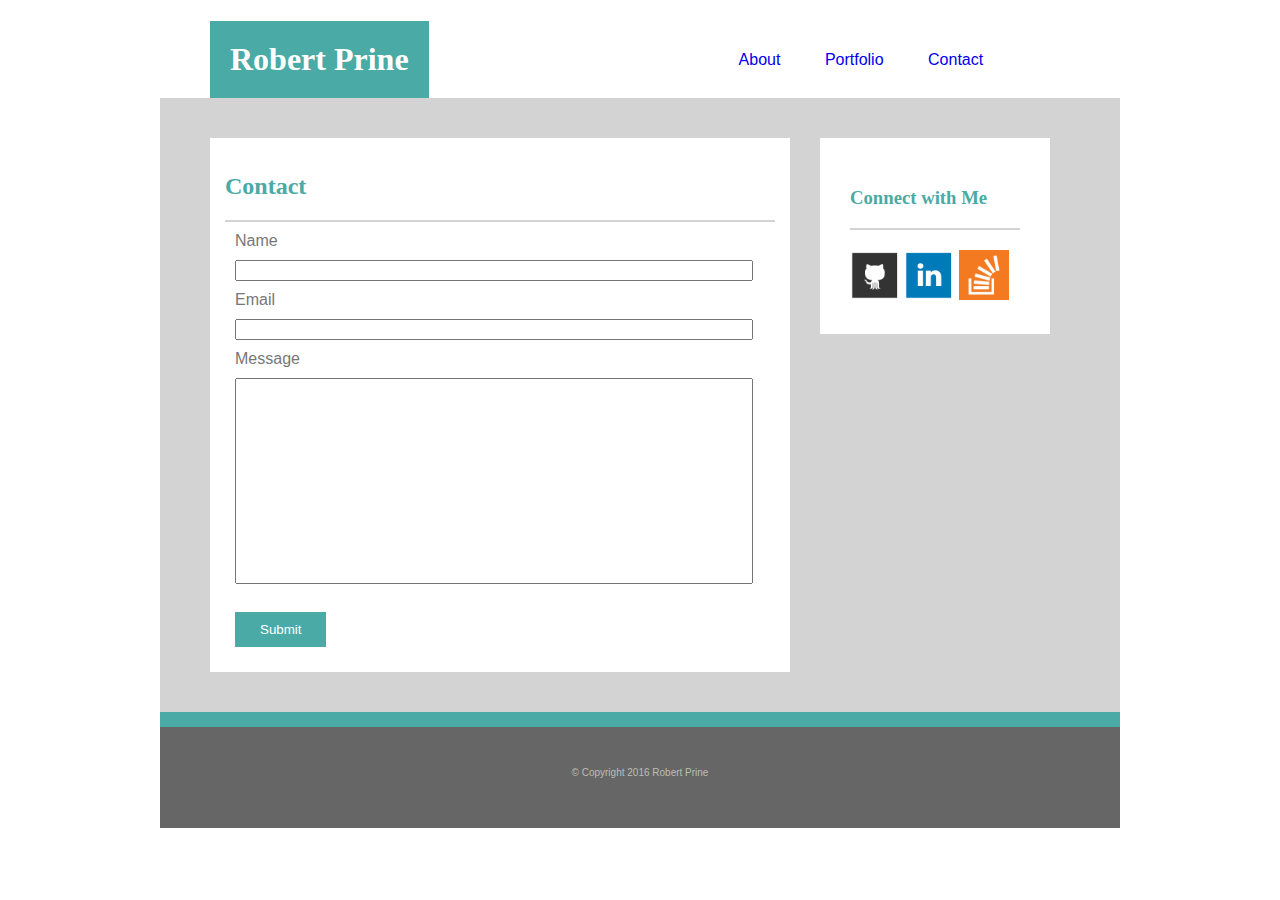
==== contact.html @ 5d4d479c "added dropdown menu for portfolio in header" ====
<!DOCTYPE html>
<html>
<head>
	<title>Contact Robert</title>
	<link rel="stylesheet" type="text/css" href="assets/css/style.css">
</head>
<body>
	<div id="page-wrap">
		<div id="header">
			<div id="mainHeader">
				<h1 id="name">Robert Prine</h1>
			</div>
			<div id="pageselect">
				<ul>
					<li><a href="index.html" class="pageLink" title="About Robert">About</a></li>
					<li>
					<div class="dropdown">
						<a href="portfolio.html" class="pageLink" title="Robert's Portfolio">Portfolio</a>
						<div class="dropdown-content">
							<a href="#" target="_blank" title="Hangman Project">Hangman Project</a>
							<a href="#" target="_blank" title="RPG Game Project">RPG Game Project</a>
							<a href="#" target="_blank" title="Trivia Game Project">Trivia Game Project</a>
							<a href="#" target="_blank" title="Rutgers Info Widget Project">Rutgers Info Widget Project</a>
							<a href="#" target="_blank" title="Rock Paper Scissors Project">Rock Paper Scissors Project</a>
						</div>
					</div>
				</li>
					<li><a href="contact.html" class="pageLink" title="Contact Robert">Contact</a></li>
				</ul>
			</div>
		</div>
		<div id="background">
			<div id="mainContent" class="content">
				<h2>Contact</h2>
				<div class="greyLine">
				</div>
				<form>
					Name<br>
					<input class="box" type="text" name="name"><br>
					Email<br>
					<input class="box" type="text" name="email"><br>
					Message<br>
					<input id="scroll" type="text" name="message"><br><br>
					<input id="submit" type="submit" value="Submit">
				</form>
			</div>
			<div id="sidebar" class="content">
				<h3>Connect with Me</h3>
				<div class="greyLine">
				</div>
				<a href="https://github.com/robertprine2" target="_blank"><img src="assets/images/githubicon.png" class="socialIcon" title="Robert's GitHub" alt="Robert's GitHub" style="width:50px;height:50px;"></a>
				<a href="http://www.linkedin.com/in/robertprine2" target="_blank"><img src="assets/images/linkedinicon.png" class="socialIcon" title="Robert's LinkedIn" alt="Robert's LinkedIn" style="width:50px;height:50px;"></a>
				<a href="#" target="_blank"><img src="assets/images/stackoverflowicon.png" class="socialIcon" title="Robert's Stack Overflow" alt="Robert's Stack Overflow" style="width:50px;height:50px;"></a>
			</div>
		</div>
	</div>
		<div id="tealLine">
		</div>
		<footer>
			<p id="copyright">&copy; Copyright 2016 Robert Prine</p>
		</footer>
</body>
</html>
---- assets/css/style.css ----
/*all pages*/

* {
	font-family: "Arial", "Helvetica Neue", Helvetica, sans-serif;
}

body {
	width: 960px;
	margin: 0 auto;
	height: 100%;
}

/* It seems as though this background image isn't working. :( 
	Also merge this with above body tag.
body {
	background-image: url("greybackground.png");
}
*/

.wrapper {
	min-height: 100%;
	height: auto !important;
	height: 100%;
	margin: 0 auto -101px;
}

h1 {
	background-color: #4aaaa5;
	color: white;
	height: 100;
	width: 500;
	font-family: "Georgia", Times, Times New Roman, serif;
}

ul {
	list-style-type: none;
}

li {
	display: inline;
	margin: 5px;
	padding: 15px;
	color: #777777;
}

.dropdown {
    position: relative;
    display: inline-block;
}

.dropdown-content {
    display: none;
    position: absolute;
    background-color: #f9f9f9;
    min-width: 160px;
    box-shadow: 0px 8px 16px 0px rgba(0,0,0,0.2);
}

.dropdown-content a {
    color: black;
    padding: 12px 16px;
    text-decoration: none;
    display: block;
}

.dropdown-content a:hover {
	background-color: #f1f1f1;
}

.dropdown:hover .dropdown-content {
    display: block;
}

h2 {
	color: #4aaaa5;
	font-family: "Georgia", Times, Times New Roman, serif;
}

h3 {
	color: #4aaaa5;
	font-family: "Georgia", Times, Times New Roman, serif;
}

a:hover {
	color: orange;
}

p {
	color: #777777;
}

#mainHeader {
	background-color: #ffffff;
	border-color: #cccccc;
	display: inline;
	overflow: auto;
}

#name {
	float: left;
	padding: 20px;
	margin-left: 50px;
	margin-bottom: 0;
}

#pageselect {
	float: left;
	margin-left: 250px;
	margin-top: 35px;
	text-align: right;
	height: 50px;
}

.pageLink {
	text-decoration: none;
}

.content {
	background-color: #ffffff;
	border-color: #dddddd;
}

/* I couldn't get the subtle backgrounds to work right with: 
background-image:url(assets/images/greybackground.png);*/

#background {
	clear: both;
	overflow: auto;
	background: lightgrey;
}

/*Is 650px the total width including margins? Otherwise it is too long to fit next to eachother.*/

#mainContent {
	width: 550px;
	float: left;
	margin: 40px 10px 40px 50px;
	padding: 15px;
}

.greyLine {
	background: lightgrey;
	height: 2px;
}

#sidebar {
	float: left;
	margin-left: 20px;
	margin-top: 40px;
	padding: 30px;
	width: 170px;
}

.socialIcon {
	margin-top: 20px;
}

.socialIcon:hover{
	-webkit-transform:scale(1.5); 
    -moz-transform:scale(1.5); 
    -ms-transform:scale(1.5); 
    -o-transform:scale(1.5); 
     transform:scale(1.5);
     z-index: +10;
}

#tealLine {
	background-color: #4aaaa5;
	height: 15px;
}

.push {
	height: 101px;
	clear: both;
}

footer {
	clear: both;
	background-color: #666666;
	height: 101px;
}

#copyright {
	color: #B9BFB6;
	text-align: center;
	margin-top: 0px;
	padding: 40px;
	font-size: 10px;
}

/*index.html*/

#familypic {
	clear: both;
	float: left;
	margin: 20px;

}


/*portfolio.html*/

.heading {
	background-color: rgba(74, 170, 165, 0.7);
	color: white;
	font-family: "Georgia", Times, Times New Roman, serif;
	position: absolute;
	top: 75px;
	left: 0;
	width: 100%;
	padding: 10px;
	text-align: center;
}

.image {
	width: 205px;
	position: relative;
	float: left;
	margin: 30px;
	transition: all 1s ease;
}

.image:hover {
	-webkit-transform:scale(2); 
    -moz-transform:scale(2); 
    -ms-transform:scale(2); 
    -o-transform:scale(2); 
     transform:scale(2);
     z-index: +10;
}


/*contact.html*/

form {
	color: #777777;
	margin: 10px;
}

.box {
	width: 510px;
	margin: 10px 0px 10px 0px;
}

#scroll {
	height: 200px;
	width: 510px;
	margin: 10px 0px 10px 0px;
	overflow: scroll;
}

#submit {
	background-color: #4aaaa5;
	color: white;
	border: 0;
	padding: 10px 25px 10px 25px;
}
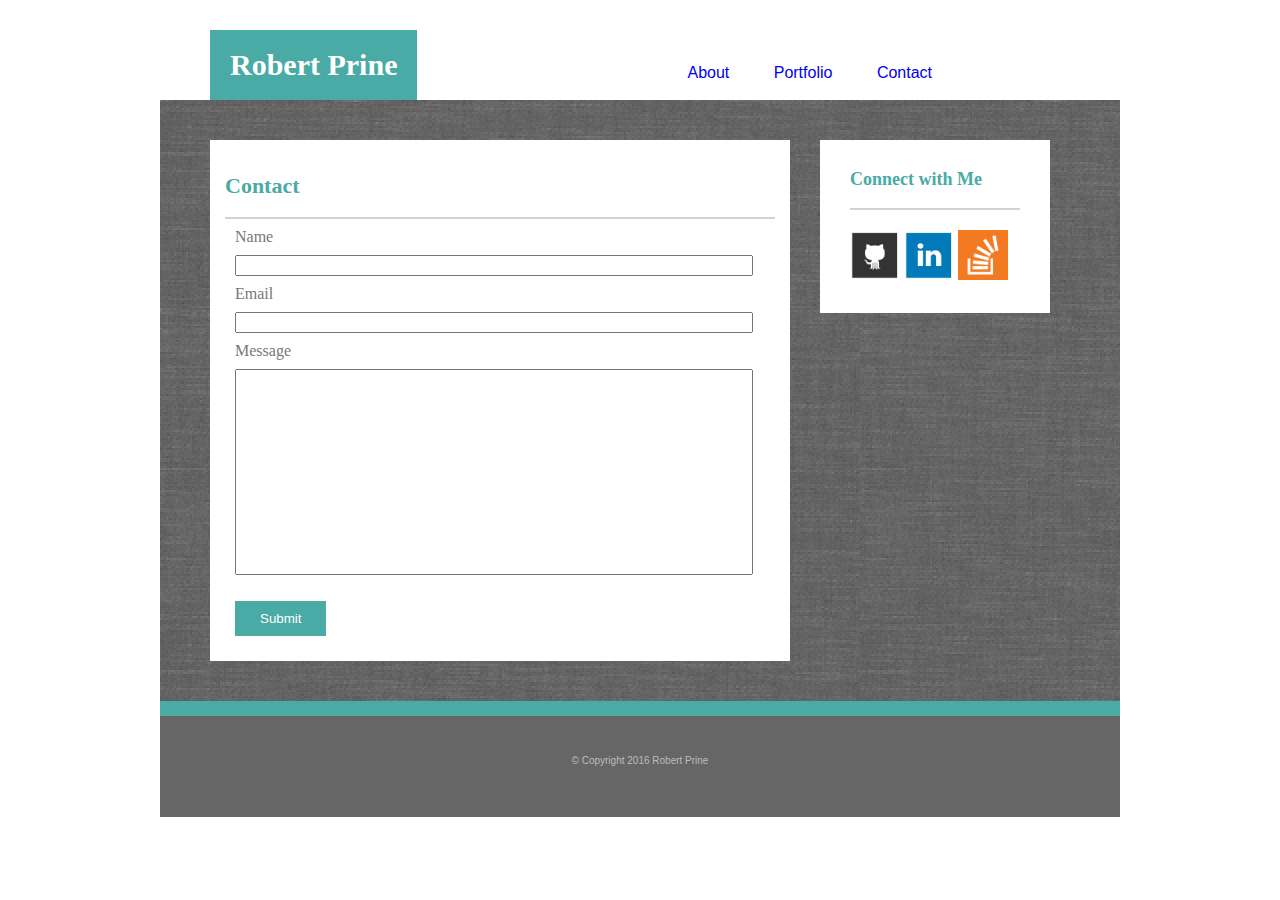
==== commit 793d018a: "Modified code to work with reset.css for index.html" ====
--- a/contact.html
+++ b/contact.html
@@ -2,6 +2,7 @@
 <html>
 <head>
 	<title>Contact Robert</title>
+	<link rel="stylesheet" type="text/css" href="assets/css/reset.css">
 	<link rel="stylesheet" type="text/css" href="assets/css/style.css">
 </head>
 <body>
@@ -50,7 +51,7 @@
 				</div>
 				<a href="https://github.com/robertprine2" target="_blank"><img src="assets/images/githubicon.png" class="socialIcon" title="Robert's GitHub" alt="Robert's GitHub" style="width:50px;height:50px;"></a>
 				<a href="http://www.linkedin.com/in/robertprine2" target="_blank"><img src="assets/images/linkedinicon.png" class="socialIcon" title="Robert's LinkedIn" alt="Robert's LinkedIn" style="width:50px;height:50px;"></a>
-				<a href="#" target="_blank"><img src="assets/images/stackoverflowicon.png" class="socialIcon" title="Robert's Stack Overflow" alt="Robert's Stack Overflow" style="width:50px;height:50px;"></a>
+				<a href="http://stackoverflow.com/users/6153599/robert-prine" target="_blank"><img src="assets/images/stackoverflowicon.png" class="socialIcon" title="Robert's Stack Overflow" alt="Robert's Stack Overflow" style="width:50px;height:50px;"></a>
 			</div>
 		</div>
 	</div>
--- a/assets/css/style.css
+++ b/assets/css/style.css
@@ -1,7 +1,20 @@
 /*all pages*/
 
+	/*This needs to be added since the reset messes up my html bold/italic*/
+
+strong, b, strong *, b * {
+	font-weight: bold;
+}
+	/*This needs to be added since the reset messes up my html bold/italic*/
+
+em, i, em *, i * {
+	font-style: italic;
+}
+
+/*This isn't working!!!!*/
+
 * {
-	font-family: "Arial", "Helvetica Neue", Helvetica, sans-serif;
+	font-family: 'Arial', 'Helvetica Neue', Helvetica, sans-serif;
 }
 
 body {
@@ -9,13 +22,6 @@
 	margin: 0 auto;
 	height: 100%;
 }
-
-/* It seems as though this background image isn't working. :( 
-	Also merge this with above body tag.
-body {
-	background-image: url("greybackground.png");
-}
-*/
 
 .wrapper {
 	min-height: 100%;
@@ -27,8 +33,6 @@
 h1 {
 	background-color: #4aaaa5;
 	color: white;
-	height: 100;
-	width: 500;
 	font-family: "Georgia", Times, Times New Roman, serif;
 }
 
@@ -73,11 +77,17 @@
 
 h2 {
 	color: #4aaaa5;
+	font-size: 22px;
+	font-weight: bold;
+	margin: 20px 0px 20px 0px;
 	font-family: "Georgia", Times, Times New Roman, serif;
 }
 
 h3 {
 	color: #4aaaa5;
+	font-size: 18px;
+	font-weight: bold;
+	margin-bottom: 20px;
 	font-family: "Georgia", Times, Times New Roman, serif;
 }
 
@@ -87,6 +97,8 @@
 
 p {
 	color: #777777;
+	margin: 20px;
+	font-family: 'Arial', 'Helvetica Neue', Helvetica, sans-serif;
 }
 
 #mainHeader {
@@ -101,14 +113,19 @@
 	padding: 20px;
 	margin-left: 50px;
 	margin-bottom: 0;
+	margin-top: 30px;
+	font-size: 30px;
+	font-weight: bold;
 }
 
 #pageselect {
 	float: left;
 	margin-left: 250px;
-	margin-top: 35px;
+	margin-top: 65px;
 	text-align: right;
-	height: 50px;
+	height: 25px;
+	font-size: 16px;
+	font-family: 'Arial', 'Helvetica Neue', Helvetica, sans-serif;
 }
 
 .pageLink {
@@ -120,13 +137,10 @@
 	border-color: #dddddd;
 }
 
-/* I couldn't get the subtle backgrounds to work right with: 
-background-image:url(assets/images/greybackground.png);*/
-
 #background {
 	clear: both;
 	overflow: auto;
-	background: lightgrey;
+	background-image: url(../images/greybackground.png);
 }
 
 /*Is 650px the total width including margins? Otherwise it is too long to fit next to eachother.*/
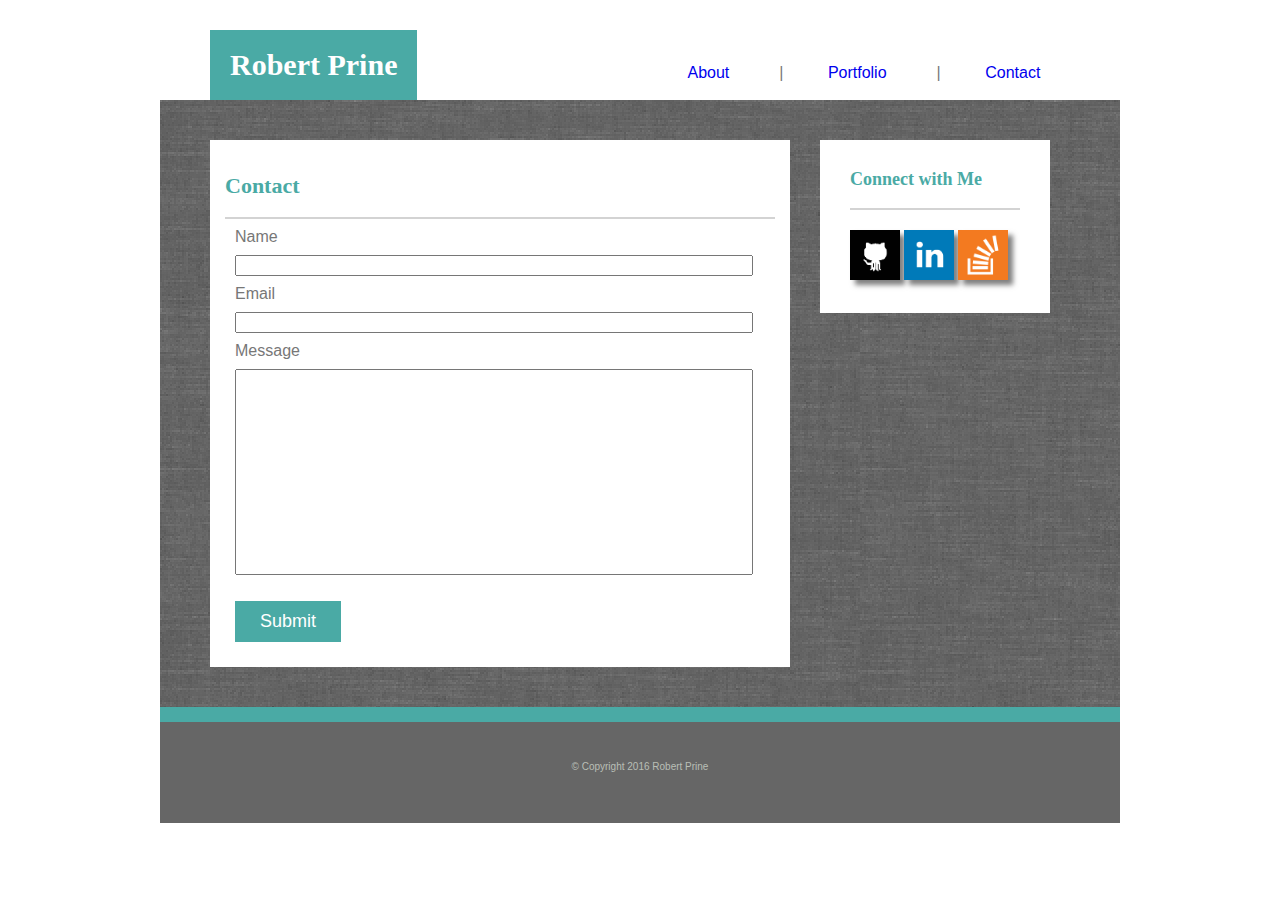
==== commit 1b52bf63: "fixed social icons and added box shadow" ====
--- a/contact.html
+++ b/contact.html
@@ -13,7 +13,7 @@
 			</div>
 			<div id="pageselect">
 				<ul>
-					<li><a href="index.html" class="pageLink" title="About Robert">About</a></li>
+					<li><a href="index.html" class="pageLink" title="About Robert">About</a><span class="verticleLine">|</span></li>
 					<li>
 					<div class="dropdown">
 						<a href="portfolio.html" class="pageLink" title="Robert's Portfolio">Portfolio</a>
@@ -24,7 +24,7 @@
 							<a href="#" target="_blank" title="Rutgers Info Widget Project">Rutgers Info Widget Project</a>
 							<a href="#" target="_blank" title="Rock Paper Scissors Project">Rock Paper Scissors Project</a>
 						</div>
-					</div>
+					</div><span class="verticleLine">|</span>
 				</li>
 					<li><a href="contact.html" class="pageLink" title="Contact Robert">Contact</a></li>
 				</ul>
--- a/assets/css/style.css
+++ b/assets/css/style.css
@@ -128,6 +128,13 @@
 	font-family: 'Arial', 'Helvetica Neue', Helvetica, sans-serif;
 }
 
+/* IT WON'T LET ME MAKE A CLASS IN THE SPAN. Vertical lines between nav bar links*/
+
+span {
+	color: #777777;
+	margin-left: 50px;
+}
+
 .pageLink {
 	text-decoration: none;
 }
@@ -141,6 +148,12 @@
 	clear: both;
 	overflow: auto;
 	background-image: url(../images/greybackground.png);
+}
+
+img {
+	-webkit-box-shadow: 5px 5px 5px 0px rgba(0,0,0,0.50);
+	-moz-box-shadow: 5px 5px 5px 0px rgba(0,0,0,0.50);
+	box-shadow: 5px 5px 5px 0px rgba(0,0,0,0.50);
 }
 
 /*Is 650px the total width including margins? Otherwise it is too long to fit next to eachother.*/
@@ -219,8 +232,8 @@
 	color: white;
 	font-family: "Georgia", Times, Times New Roman, serif;
 	position: absolute;
-	top: 75px;
-	left: 0;
+	top: 95px;
+	left: -20px;
 	width: 100%;
 	padding: 10px;
 	text-align: center;
@@ -249,6 +262,7 @@
 form {
 	color: #777777;
 	margin: 10px;
+	font-family: 'Arial', 'Helvetica Neue', Helvetica, sans-serif;
 }
 
 .box {
@@ -268,4 +282,6 @@
 	color: white;
 	border: 0;
 	padding: 10px 25px 10px 25px;
+	font-size: 18px;
+	cursor: pointer;
 }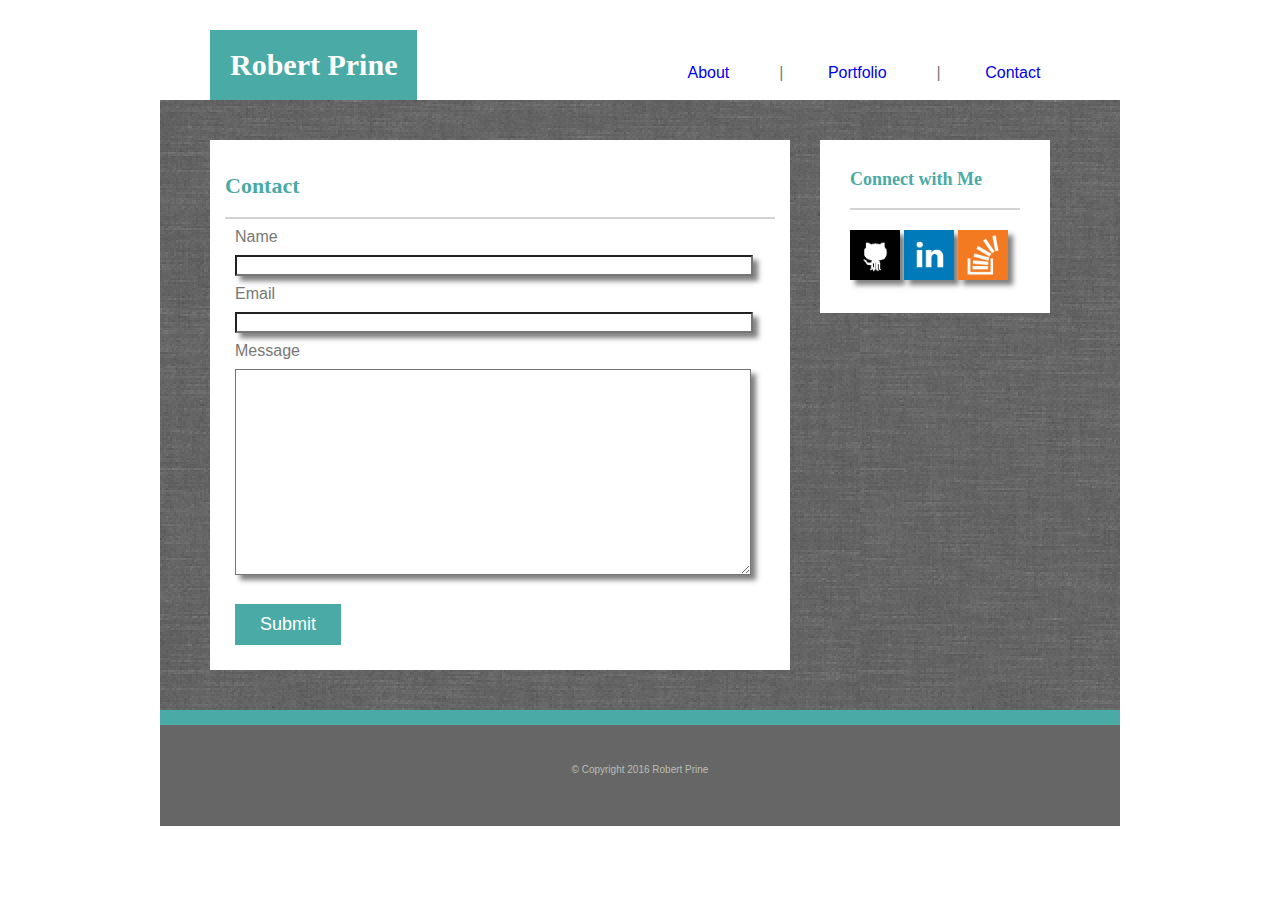
==== commit 26b4a1a0: "Fixed the message box in contact.html" ====
--- a/contact.html
+++ b/contact.html
@@ -41,7 +41,7 @@
 					Email<br>
 					<input class="box" type="text" name="email"><br>
 					Message<br>
-					<input id="scroll" type="text" name="message"><br><br>
+					<textarea id="scroll" type="text" name="message" cols="30" rows="8"></textarea><br><br>
 					<input id="submit" type="submit" value="Submit">
 				</form>
 			</div>
--- a/assets/css/style.css
+++ b/assets/css/style.css
@@ -268,6 +268,9 @@
 .box {
 	width: 510px;
 	margin: 10px 0px 10px 0px;
+	-webkit-box-shadow: 5px 5px 5px 0px rgba(0,0,0,0.50);
+	-moz-box-shadow: 5px 5px 5px 0px rgba(0,0,0,0.50);
+	box-shadow: 5px 5px 5px 0px rgba(0,0,0,0.50);
 }
 
 #scroll {
@@ -275,6 +278,9 @@
 	width: 510px;
 	margin: 10px 0px 10px 0px;
 	overflow: scroll;
+	-webkit-box-shadow: 5px 5px 5px 0px rgba(0,0,0,0.50);
+	-moz-box-shadow: 5px 5px 5px 0px rgba(0,0,0,0.50);
+	box-shadow: 5px 5px 5px 0px rgba(0,0,0,0.50);
 }
 
 #submit {
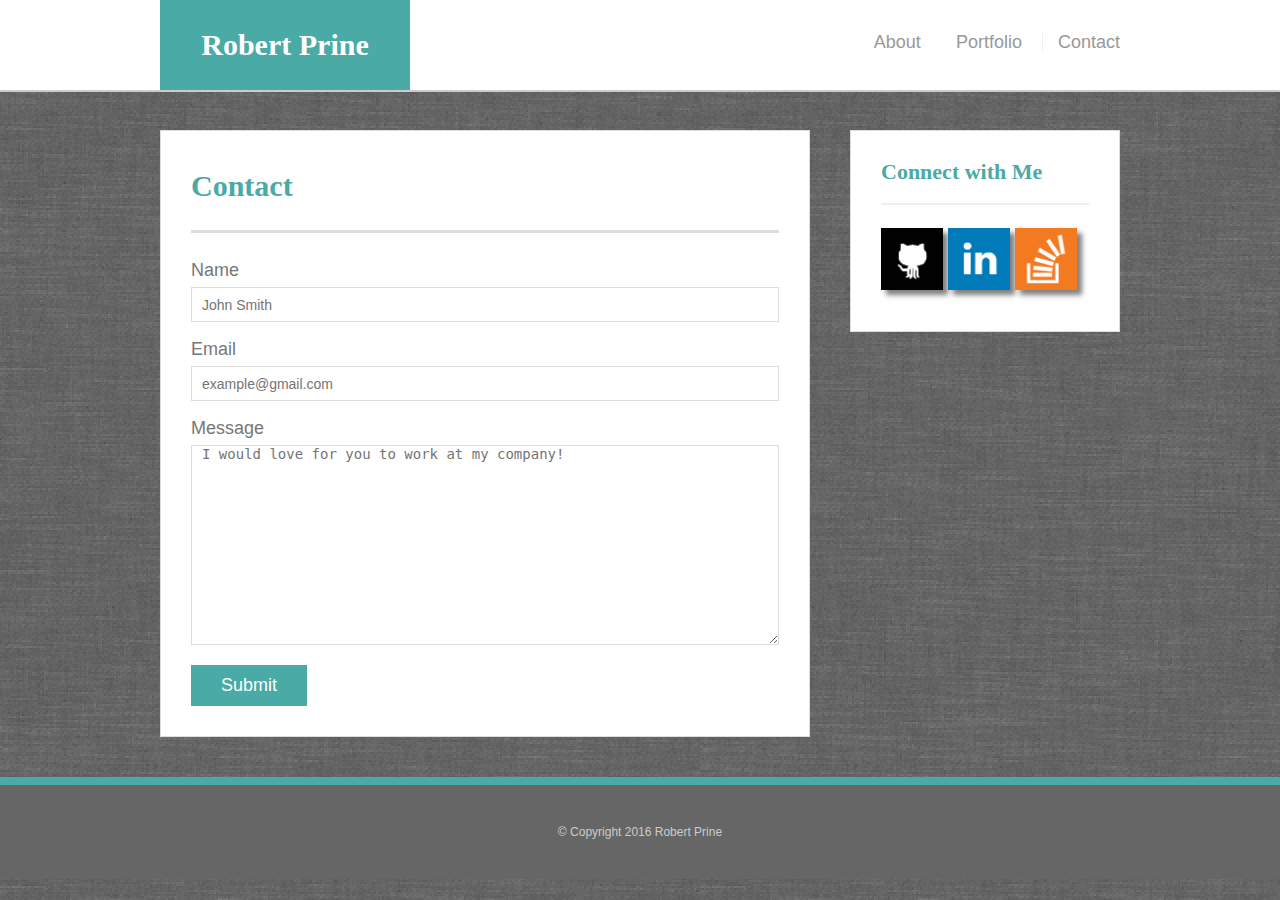
==== commit bd4ca6dd: "updated code to help when we make it responsive" ====
--- a/contact.html
+++ b/contact.html
@@ -1,64 +1,73 @@
-<!DOCTYPE html>
+<!doctype html>
 <html>
 <head>
-	<title>Contact Robert</title>
+	<meta charset="UTF-8">
+	<title>Contact | Robert Prine</title>
 	<link rel="stylesheet" type="text/css" href="assets/css/reset.css">
 	<link rel="stylesheet" type="text/css" href="assets/css/style.css">
 </head>
 <body>
-	<div id="page-wrap">
-		<div id="header">
-			<div id="mainHeader">
-				<h1 id="name">Robert Prine</h1>
-			</div>
-			<div id="pageselect">
-				<ul>
-					<li><a href="index.html" class="pageLink" title="About Robert">About</a><span class="verticleLine">|</span></li>
-					<li>
-					<div class="dropdown">
+
+	<header id="masthead">
+		<div class="container">
+			<a href="index.html" id="logo">Robert Prine</a>
+			<nav>
+				<a href="index.html" title="Robert's Portfolio">About</a>
+				<div class="dropdown">
 						<a href="portfolio.html" class="pageLink" title="Robert's Portfolio">Portfolio</a>
 						<div class="dropdown-content">
-							<a href="#" target="_blank" title="Hangman Project">Hangman Project</a>
-							<a href="#" target="_blank" title="RPG Game Project">RPG Game Project</a>
-							<a href="#" target="_blank" title="Trivia Game Project">Trivia Game Project</a>
-							<a href="#" target="_blank" title="Rutgers Info Widget Project">Rutgers Info Widget Project</a>
-							<a href="#" target="_blank" title="Rock Paper Scissors Project">Rock Paper Scissors Project</a>
+							<a href="dust.html" target="_blank" title="Hangman Project">Hangman Project</a>
+							<a href="dust.html" target="_blank" title="RPG Game Project">RPG Game Project</a>
+							<a href="dust.html" target="_blank" title="Trivia Game Project">Trivia Game Project</a>
+							<a href="dust.html" target="_blank" title="Rutgers Info Widget Project">Rutgers Info Widget Project</a>
+							<a href="dust.html" target="_blank" title="Rock Paper Scissors Project">Rock Paper Scissors Project</a>
 						</div>
-					</div><span class="verticleLine">|</span>
-				</li>
-					<li><a href="contact.html" class="pageLink" title="Contact Robert">Contact</a></li>
+					</div>
+				<a href="contact.html" title="Contact Robert">Contact</a>
+			</nav>
+		</div>
+	</header>
+
+	<div id="main-container" class="container">
+		<section class="main-section">
+			<h1>Contact</h1>
+
+			<form id="contact-form">
+				<ul>
+					<li>
+						<label for="name">Name</label>
+						<input type="text" id="name" name="name" placeholder="John Smith" required="required">
+					</li>
+					<li>
+						<label for="email">Email</label>
+						<input type="email" id="email" name="email" placeholder="example@gmail.com" required="required">
+					</li>
+					<li>
+						<label for="message">Message</label>
+						<textarea id="message" name="message" placeholder="I would love for you to work at my company!" required="required"></textarea>
+					</li>
 				</ul>
+				<input type="submit">
+			</form>
+
+		</section>
+
+		<section class="sidebar">
+			<div id="connect">
+				<h2>Connect with Me</h2>
+
+				<a href="https://github.com/robertprine2" target="_blank"><img src="assets/images/githubicon.png" class="social" title="Robert's GitHub" alt="Robert's GitHub"></a>
+				<a href="http://www.linkedin.com/in/robertprine2" target="_blank"><img src="assets/images/linkedinicon.png" class="social" title="Robert's LinkedIn" alt="Robert's LinkedIn></a>
+				<a href="http://stackoverflow.com/users/6153599/robert-prine" target="_blank"><img src="assets/images/stackoverflowicon.png" class="social" title="Robert's Stack Overflow" alt="Robert's Stack Overflow"></a>
+
 			</div>
+		</section>
+	</div>
+
+	<footer>
+		<div class="container">
+			&copy; Copyright 2016 Robert Prine
 		</div>
-		<div id="background">
-			<div id="mainContent" class="content">
-				<h2>Contact</h2>
-				<div class="greyLine">
-				</div>
-				<form>
-					Name<br>
-					<input class="box" type="text" name="name"><br>
-					Email<br>
-					<input class="box" type="text" name="email"><br>
-					Message<br>
-					<textarea id="scroll" type="text" name="message" cols="30" rows="8"></textarea><br><br>
-					<input id="submit" type="submit" value="Submit">
-				</form>
-			</div>
-			<div id="sidebar" class="content">
-				<h3>Connect with Me</h3>
-				<div class="greyLine">
-				</div>
-				<a href="https://github.com/robertprine2" target="_blank"><img src="assets/images/githubicon.png" class="socialIcon" title="Robert's GitHub" alt="Robert's GitHub" style="width:50px;height:50px;"></a>
-				<a href="http://www.linkedin.com/in/robertprine2" target="_blank"><img src="assets/images/linkedinicon.png" class="socialIcon" title="Robert's LinkedIn" alt="Robert's LinkedIn" style="width:50px;height:50px;"></a>
-				<a href="http://stackoverflow.com/users/6153599/robert-prine" target="_blank"><img src="assets/images/stackoverflowicon.png" class="socialIcon" title="Robert's Stack Overflow" alt="Robert's Stack Overflow" style="width:50px;height:50px;"></a>
-			</div>
-		</div>
-	</div>
-		<div id="tealLine">
-		</div>
-		<footer>
-			<p id="copyright">&copy; Copyright 2016 Robert Prine</p>
-		</footer>
+	</footer>
 </body>
 </html>--- a/assets/css/style.css
+++ b/assets/css/style.css
@@ -1,4 +1,10 @@
-/*all pages*/
+body {
+	background: url("../images/greybackground.png");
+	font-size: 18px;
+	line-height: 34px;
+	font-family: 'Arial', 'Helvetica Neue', Helvetica, sans-serif;
+	color: #777;
+}
 
 	/*This needs to be added since the reset messes up my html bold/italic*/
 
@@ -11,40 +17,99 @@
 	font-style: italic;
 }
 
-/*This isn't working!!!!*/
-
 * {
-	font-family: 'Arial', 'Helvetica Neue', Helvetica, sans-serif;
-}
-
-body {
-	width: 960px;
+	box-sizing: border-box;
+}
+
+/*general*/
+
+.container {
+	width: 100%;
+	max-width: 960px;
 	margin: 0 auto;
-	height: 100%;
-}
-
-.wrapper {
-	min-height: 100%;
-	height: auto !important;
-	height: 100%;
-	margin: 0 auto -101px;
+	clear: both;
+}
+
+h1, 
+h2,
+h3,
+p {
+	margin-bottom: 20px;
+}
+
+p:last-child {
+	margin-bottom: 0;
+}
+
+h1, h2, h3 {
+	font-family: 'Georgia', Times, Times New Roman, serif;
+	font-weight: 700;
+	color: #4aaaa5;
 }
 
 h1 {
-	background-color: #4aaaa5;
-	color: white;
-	font-family: "Georgia", Times, Times New Roman, serif;
-}
-
-ul {
-	list-style-type: none;
-}
-
-li {
-	display: inline;
-	margin: 5px;
-	padding: 15px;
-	color: #777777;
+	font-size: 30px;
+	line-height: 49px;
+	border-bottom: 3px solid #ddd;
+	padding-bottom: 20px;
+}
+
+h2,
+h3 {
+	font-size: 22px;
+}
+
+a:hover {
+	color: orange;
+}
+
+img {
+	transition: all 1s ease;
+	-webkit-box-shadow: 5px 5px 5px 0px rgba(0,0,0,0.50);
+	-moz-box-shadow: 5px 5px 5px 0px rgba(0,0,0,0.50);
+	box-shadow: 5px 5px 5px 0px rgba(0,0,0,0.50);
+}
+
+/*header*/
+
+#masthead {
+	background: #fff;
+	margin: 0 0 30px;
+	z-index: 99;
+	color: #fff;
+/*I took out overflow: auto; Is that going to affect the site down the road? */
+	border-bottom: 2px solid #ccc;
+	position: fixed;
+	width: 100%;
+}
+#logo {
+	width: 250px;
+	height: 90px;
+	background: #4aaaa5;
+	float: left;
+	font-family: 'Georgia', Times, Times New Roman, serif;
+	text-align: center;
+	line-height: 90px;
+	color: #fff;
+	font-weight: 700;
+	font-size: 30px;
+	text-decoration: none;
+}
+nav {
+	float: right;
+	margin-top: 25px;
+}
+nav a {
+	color: #999;
+	text-decoration: none;
+	margin-left: 15px;
+	display: inline-block;
+	border-left: 1px solid #efefef;
+	padding-left: 15px;
+	line-height: 18px;
+}
+nav a:first-child {
+	border-left: 0 none;
 }
 
 .dropdown {
@@ -75,114 +140,48 @@
     display: block;
 }
 
-h2 {
-	color: #4aaaa5;
-	font-size: 22px;
-	font-weight: bold;
-	margin: 20px 0px 20px 0px;
-	font-family: "Georgia", Times, Times New Roman, serif;
-}
-
-h3 {
-	color: #4aaaa5;
-	font-size: 18px;
-	font-weight: bold;
+/*footer*/
+
+footer {
+	background: #666;
+	color: #fff;
+	padding: 30px 0;
+	clear: both;
+	border-top: 8px solid #4aaaa5;
+	color: #ccc;
+	font-size: 12px;
+	text-align: center;
+}
+
+/*sidebar*/
+
+.sidebar {
+	background: #fff;
+	padding: 30px;
+	width: 100%;
+	max-width: 270px;
+	float: right;
+	border: 1px solid #ddd;
 	margin-bottom: 20px;
-	font-family: "Georgia", Times, Times New Roman, serif;
-}
-
-a:hover {
-	color: orange;
-}
-
-p {
-	color: #777777;
-	margin: 20px;
-	font-family: 'Arial', 'Helvetica Neue', Helvetica, sans-serif;
-}
-
-#mainHeader {
-	background-color: #ffffff;
-	border-color: #cccccc;
-	display: inline;
-	overflow: auto;
-}
-
-#name {
-	float: left;
-	padding: 20px;
-	margin-left: 50px;
-	margin-bottom: 0;
-	margin-top: 30px;
-	font-size: 30px;
-	font-weight: bold;
-}
-
-#pageselect {
-	float: left;
-	margin-left: 250px;
-	margin-top: 65px;
-	text-align: right;
-	height: 25px;
-	font-size: 16px;
-	font-family: 'Arial', 'Helvetica Neue', Helvetica, sans-serif;
-}
-
-/* IT WON'T LET ME MAKE A CLASS IN THE SPAN. Vertical lines between nav bar links*/
-
-span {
-	color: #777777;
-	margin-left: 50px;
-}
-
-.pageLink {
-	text-decoration: none;
-}
-
-.content {
-	background-color: #ffffff;
-	border-color: #dddddd;
-}
-
-#background {
-	clear: both;
-	overflow: auto;
-	background-image: url(../images/greybackground.png);
-}
-
-img {
-	-webkit-box-shadow: 5px 5px 5px 0px rgba(0,0,0,0.50);
-	-moz-box-shadow: 5px 5px 5px 0px rgba(0,0,0,0.50);
-	box-shadow: 5px 5px 5px 0px rgba(0,0,0,0.50);
-}
-
-/*Is 650px the total width including margins? Otherwise it is too long to fit next to eachother.*/
-
-#mainContent {
-	width: 550px;
-	float: left;
-	margin: 40px 10px 40px 50px;
-	padding: 15px;
-}
-
-.greyLine {
-	background: lightgrey;
-	height: 2px;
-}
-
-#sidebar {
-	float: left;
-	margin-left: 20px;
-	margin-top: 40px;
-	padding: 30px;
-	width: 170px;
-}
-
-.socialIcon {
-	margin-top: 20px;
-}
-
-.socialIcon:hover{
+}
+h3,
+.sidebar h2 {
+	border-bottom: 2px solid #eee;
+	padding-bottom: 20px;
+	margin-bottom: 15px;
+	line-height: 22px;
+}
+.social {
+	width: 62px;
+	height: 62px;
+	margin-top: 8px;
+	margin-right: 5px;
+}
+.social:last-child {
+	margin-right: 0;
+}
+
+.social:hover{
 	-webkit-transform:scale(1.5); 
     -moz-transform:scale(1.5); 
     -ms-transform:scale(1.5); 
@@ -191,103 +190,113 @@
      z-index: +10;
 }
 
-#tealLine {
-	background-color: #4aaaa5;
-	height: 15px;
-}
-
-.push {
-	height: 101px;
+/*main*/
+
+#main-container {
+	padding-top: 130px;
+}
+.main-section {
+	background: #fff;
+	padding: 30px;
+	margin: 0 0 40px 0;
+	width: 100%;
+	max-width: 650px;
+	float: left;
+	border: 1px solid #ddd;
+}
+
+/*portfolio page*/
+
+.work {
+	width: 274px;
+	overflow: auto;
+	position: relative;
+	float: left;
+	margin: 20px 0 25px;
+}
+.work:nth-child(even) {
+	margin-right: 40px;
+}
+.work img {
+	width: 100%;
+	border: 0 none;
+	margin: 20px;
+	height: 200px;
+/*I removed opacity: .8; Will this affect page later?*/
+}
+
+.work h3 {
+	border-bottom: 0;
+	background-color: rgba(74, 170, 165, 0.7);
+	color: #fff;
+	text-align: center;
+	position: absolute;
+	padding: 15px;
+	width: 100%;
+	bottom: 40px;
+	line-height: 30px;
+	margin: 20px;
+	margin-bottom: 0;
+	font-weight: 300;
+}
+
+.work:hover {
+	-webkit-transform:scale(1.5); 
+    -moz-transform:scale(1.5); 
+    -ms-transform:scale(1.5); 
+    -o-transform:scale(1.5); 
+     transform:scale(1.5);
+     z-index: +10;
+}
+
+.auth-image {
+	width: 200px;
+	height: auto;
+	margin-top: 10px;
+	float: left;
+	margin-right: 25px;
+}
+
+/*contact page*/
+
+#contact-form ul {
+	margin-bottom: 20px;
+}
+#contact-form li {
+	margin-bottom: 10px;
+}
+label,
+input[type=text],
+input[type=email],
+textarea {
+	display: block;
+	width: 100%;
+}
+input[type=text],
+input[type=email],
+textarea {
+	height: 35px;
+	border: 1px solid #ddd;
+	padding: 0 10px;
+	font-size: 14px;
+}
+textarea {
+	height: 200px;
+}
+input[type=submit] {
+	background: #4aaaa5;
+	border: 0 none;
+	color: #fff;
+	font-size: 18px;
+	padding: 10px 30px;
+	cursor: pointer;
+}
+
+/*Pardon Dust Page*/
+
+#dustpic {
 	clear: both;
-}
-
-footer {
-	clear: both;
-	background-color: #666666;
-	height: 101px;
-}
-
-#copyright {
-	color: #B9BFB6;
-	text-align: center;
-	margin-top: 0px;
-	padding: 40px;
-	font-size: 10px;
-}
-
-/*index.html*/
-
-#familypic {
-	clear: both;
-	float: left;
-	margin: 20px;
-
-}
-
-
-/*portfolio.html*/
-
-.heading {
-	background-color: rgba(74, 170, 165, 0.7);
-	color: white;
-	font-family: "Georgia", Times, Times New Roman, serif;
-	position: absolute;
-	top: 95px;
-	left: -20px;
-	width: 100%;
-	padding: 10px;
-	text-align: center;
-}
-
-.image {
-	width: 205px;
-	position: relative;
-	float: left;
-	margin: 30px;
-	transition: all 1s ease;
-}
-
-.image:hover {
-	-webkit-transform:scale(2); 
-    -moz-transform:scale(2); 
-    -ms-transform:scale(2); 
-    -o-transform:scale(2); 
-     transform:scale(2);
-     z-index: +10;
-}
-
-
-/*contact.html*/
-
-form {
-	color: #777777;
-	margin: 10px;
-	font-family: 'Arial', 'Helvetica Neue', Helvetica, sans-serif;
-}
-
-.box {
-	width: 510px;
-	margin: 10px 0px 10px 0px;
-	-webkit-box-shadow: 5px 5px 5px 0px rgba(0,0,0,0.50);
-	-moz-box-shadow: 5px 5px 5px 0px rgba(0,0,0,0.50);
-	box-shadow: 5px 5px 5px 0px rgba(0,0,0,0.50);
-}
-
-#scroll {
-	height: 200px;
-	width: 510px;
-	margin: 10px 0px 10px 0px;
-	overflow: scroll;
-	-webkit-box-shadow: 5px 5px 5px 0px rgba(0,0,0,0.50);
-	-moz-box-shadow: 5px 5px 5px 0px rgba(0,0,0,0.50);
-	box-shadow: 5px 5px 5px 0px rgba(0,0,0,0.50);
-}
-
-#submit {
-	background-color: #4aaaa5;
-	color: white;
-	border: 0;
-	padding: 10px 25px 10px 25px;
-	font-size: 18px;
-	cursor: pointer;
+	float: left;
+	width: 100%;
+	height: 400px;
 }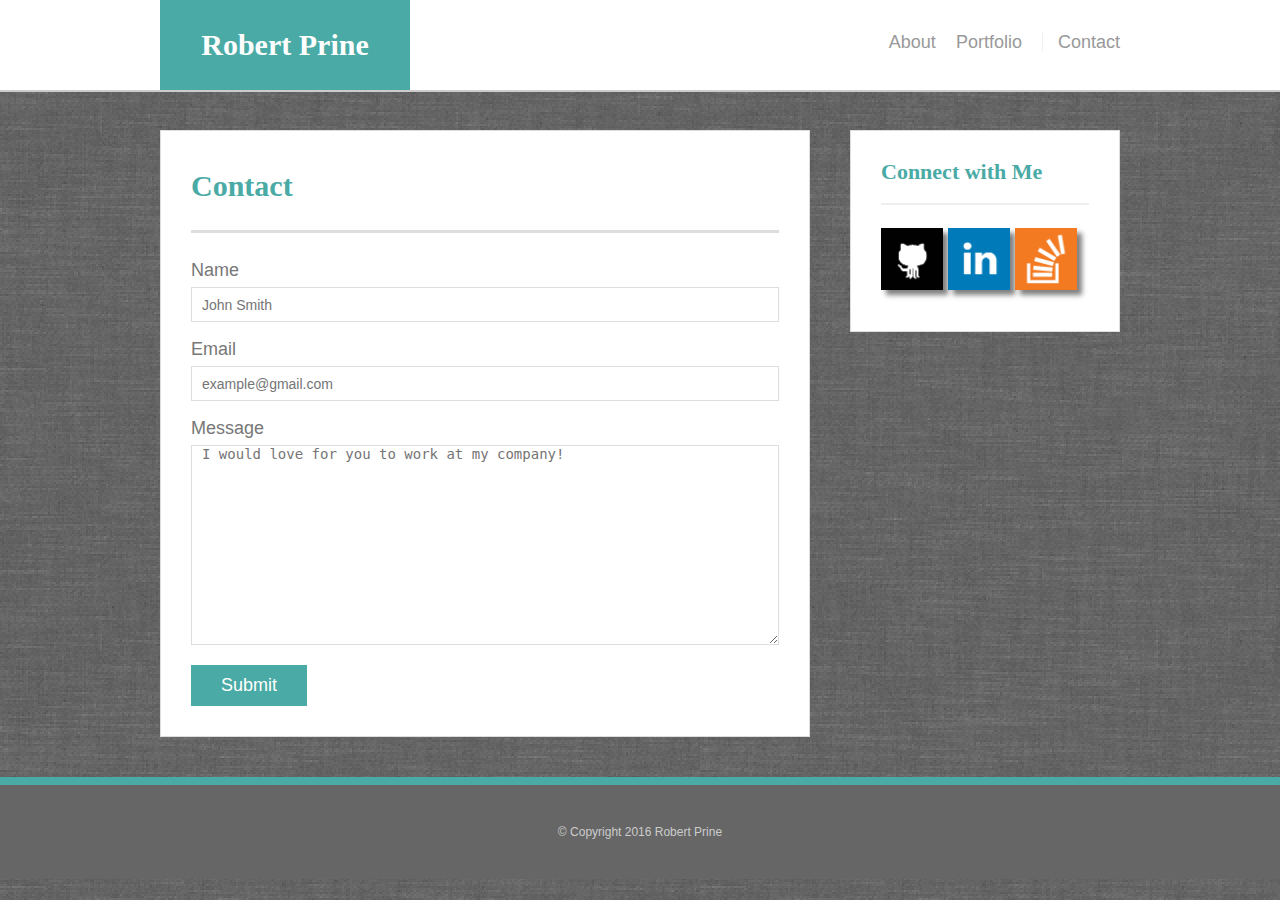
==== commit 637a2296: "added media queries for index.html" ====
--- a/contact.html
+++ b/contact.html
@@ -2,9 +2,11 @@
 <html>
 <head>
 	<meta charset="UTF-8">
-	<title>Contact | Robert Prine</title>
+	<title>Portfolio | Robert Prine</title>
+	<link rel="stylesheet" href="https://maxcdn.bootstrapcdn.com/bootstrap/3.3.6/css/bootstrap.min.css" integrity="sha384-1q8mTJOASx8j1Au+a5WDVnPi2lkFfwwEAa8hDDdjZlpLegxhjVME1fgjWPGmkzs7" crossorigin="anonymous">
 	<link rel="stylesheet" type="text/css" href="assets/css/reset.css">
 	<link rel="stylesheet" type="text/css" href="assets/css/style.css">
+	<meta name="viewport" content="width=device-width, initial-scale=1.0">
 </head>
 <body>
 
--- a/assets/css/style.css
+++ b/assets/css/style.css
@@ -6,12 +6,9 @@
 	color: #777;
 }
 
-	/*This needs to be added since the reset messes up my html bold/italic*/
-
 strong, b, strong *, b * {
 	font-weight: bold;
 }
-	/*This needs to be added since the reset messes up my html bold/italic*/
 
 em, i, em *, i * {
 	font-style: italic;
@@ -77,7 +74,6 @@
 	margin: 0 0 30px;
 	z-index: 99;
 	color: #fff;
-/*I took out overflow: auto; Is that going to affect the site down the road? */
 	border-bottom: 2px solid #ccc;
 	position: fixed;
 	width: 100%;
@@ -112,6 +108,10 @@
 	border-left: 0 none;
 }
 
+.dropdown a {
+	margin-left: 0;
+}
+
 .dropdown {
     position: relative;
     display: inline-block;
@@ -208,11 +208,12 @@
 /*portfolio page*/
 
 .work {
-	width: 274px;
-	overflow: auto;
+	width: 45%;
+	overflow-x: hidden;
 	position: relative;
 	float: left;
 	margin: 20px 0 25px;
+
 }
 .work:nth-child(even) {
 	margin-right: 40px;
@@ -222,7 +223,6 @@
 	border: 0 none;
 	margin: 20px;
 	height: 200px;
-/*I removed opacity: .8; Will this affect page later?*/
 }
 
 .work h3 {
@@ -241,6 +241,7 @@
 }
 
 .work:hover {
+	 transition: all 1s ease;
 	-webkit-transform:scale(1.5); 
     -moz-transform:scale(1.5); 
     -ms-transform:scale(1.5); 
@@ -250,7 +251,7 @@
 }
 
 .auth-image {
-	width: 200px;
+	width: 400px;
 	height: auto;
 	margin-top: 10px;
 	float: left;
@@ -299,4 +300,73 @@
 	float: left;
 	width: 100%;
 	height: 400px;
-}+}
+
+/*Media Queries*/
+
+@media screen and (max-width:640px) {
+
+	#logo {
+		width: 100%;
+	}
+
+	nav {
+		float: none;
+		text-align: center;
+	}
+
+	.main-section {
+		width:100%;
+	}
+
+	.sidebar {
+		max-width: 100%;
+	}
+
+	.auth-image {
+		float:none;
+		width:100%;
+	}
+	
+}
+
+@media screen and (min-width:641px) and (max-width:768px){
+	.main-section {
+		width:100%;
+		max-width: 100%;
+	}
+
+	.sidebar {
+		max-width: 100%;
+	}
+	
+
+	.auth-image {
+		float:left;
+		width:50%;
+	}
+
+}
+
+@media screen and (min-width: 769px) and (max-width:980px){
+	.auth-image {
+		float:none;
+		width:100%;
+	}
+
+	.main-section {
+		width: 60%;
+	}
+
+	.sidebar {
+		width: 40%;
+	}
+
+}
+
+
+
+
+
+
+
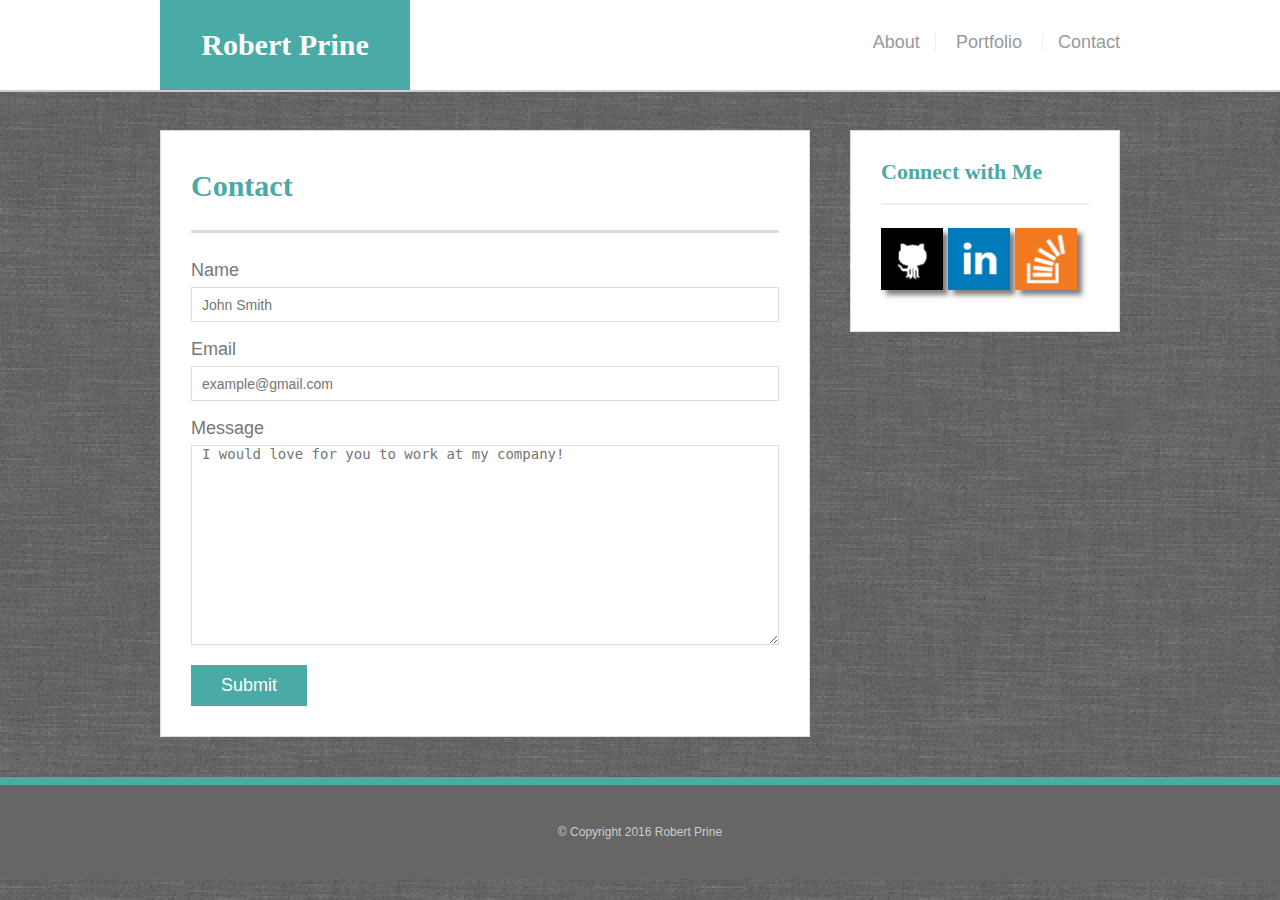
==== commit 398a13c4: "fixed border line between about and portfolio in nav" ====
--- a/contact.html
+++ b/contact.html
@@ -14,7 +14,7 @@
 		<div class="container">
 			<a href="index.html" id="logo">Robert Prine</a>
 			<nav>
-				<a href="index.html" title="Robert's Portfolio">About</a>
+				<a href="index.html" id="verticalLine" title="Robert's Portfolio">About</a>
 				<div class="dropdown">
 						<a href="portfolio.html" class="pageLink" title="Robert's Portfolio">Portfolio</a>
 						<div class="dropdown-content">
--- a/assets/css/style.css
+++ b/assets/css/style.css
@@ -108,6 +108,11 @@
 	border-left: 0 none;
 }
 
+#verticalLine {
+	border-right: 1px solid #efefef;
+	padding-right: 15px;
+}
+
 .dropdown a {
 	margin-left: 0;
 }
@@ -327,6 +332,10 @@
 		float:none;
 		width:100%;
 	}
+
+	.work {
+		width: 95%;
+	}
 	
 }
 
@@ -340,10 +349,13 @@
 		max-width: 100%;
 	}
 	
-
 	.auth-image {
 		float:left;
 		width:50%;
+	}
+
+	.work {
+		width: 45%;
 	}
 
 }
@@ -362,11 +374,15 @@
 		width: 40%;
 	}
 
-}
-
-
-
-
-
-
-
+	.work {
+		width: 95%;
+	}
+
+}
+
+
+
+
+
+
+
